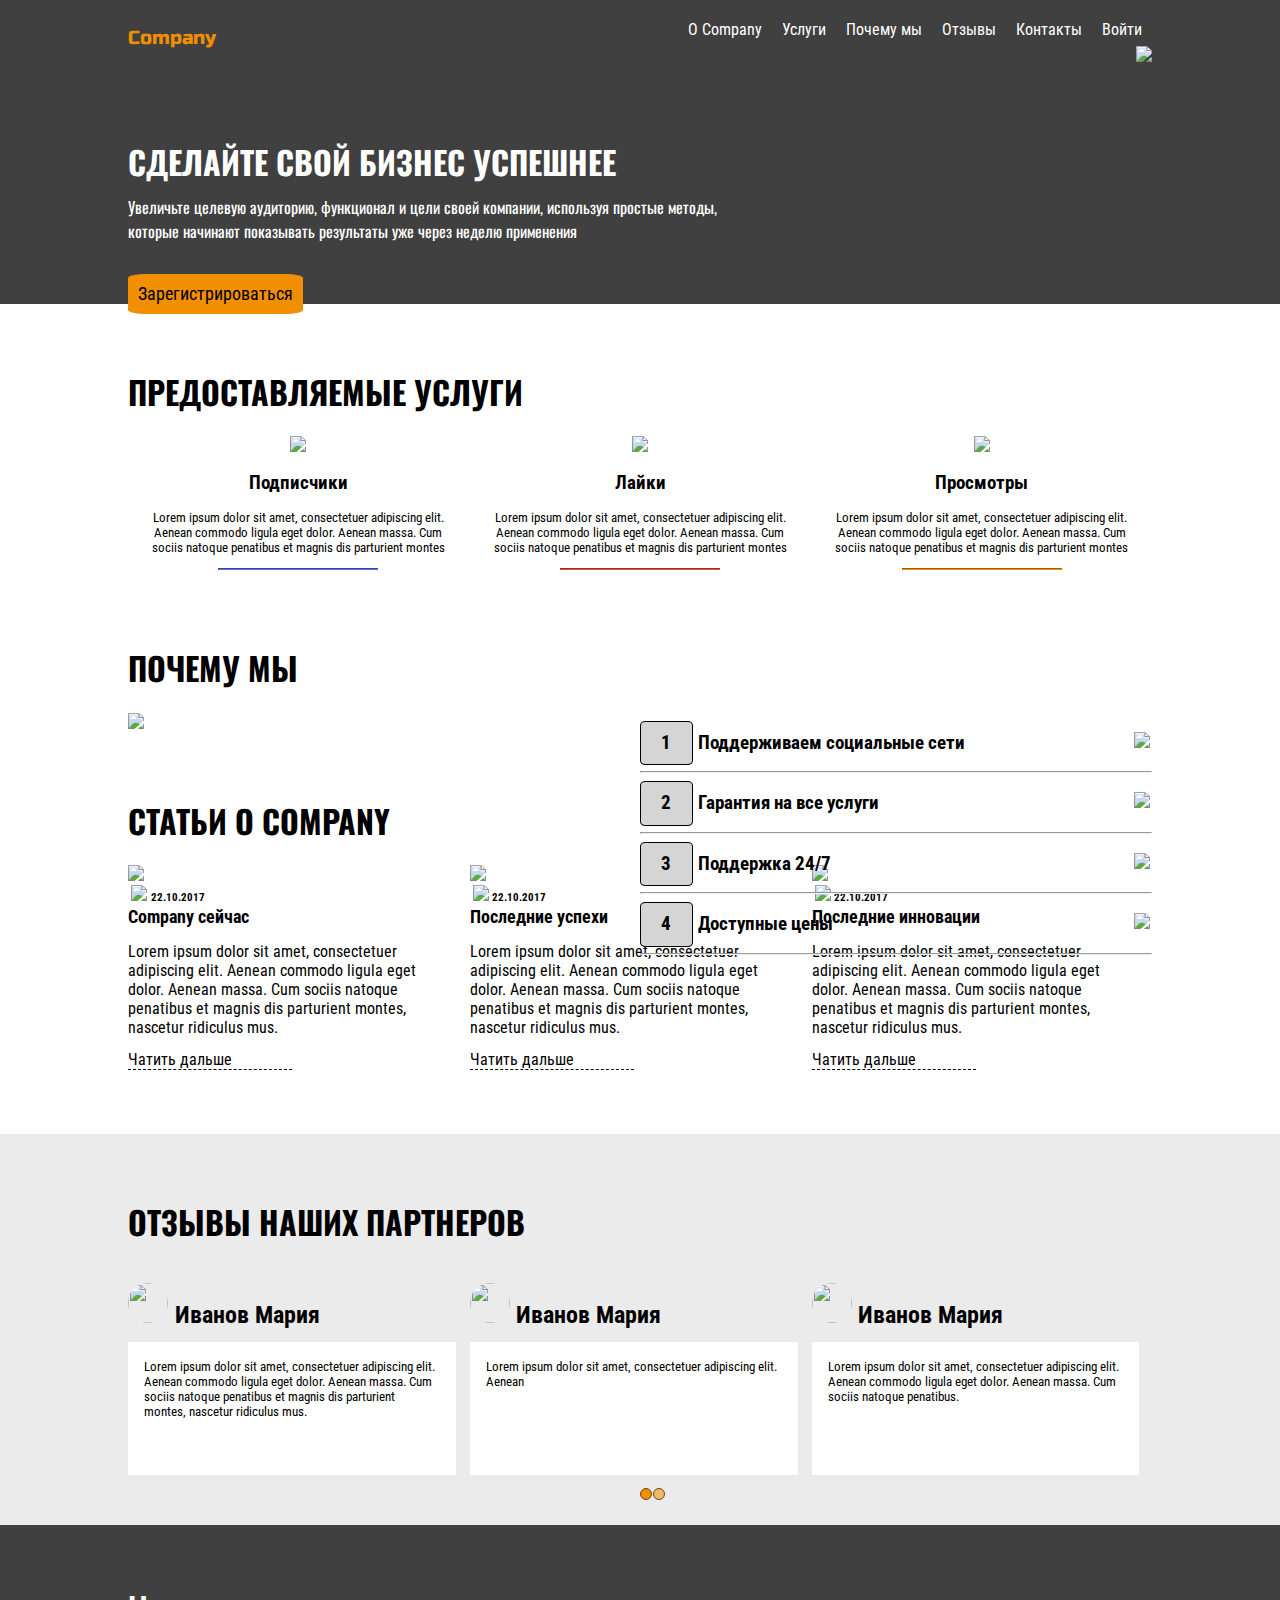
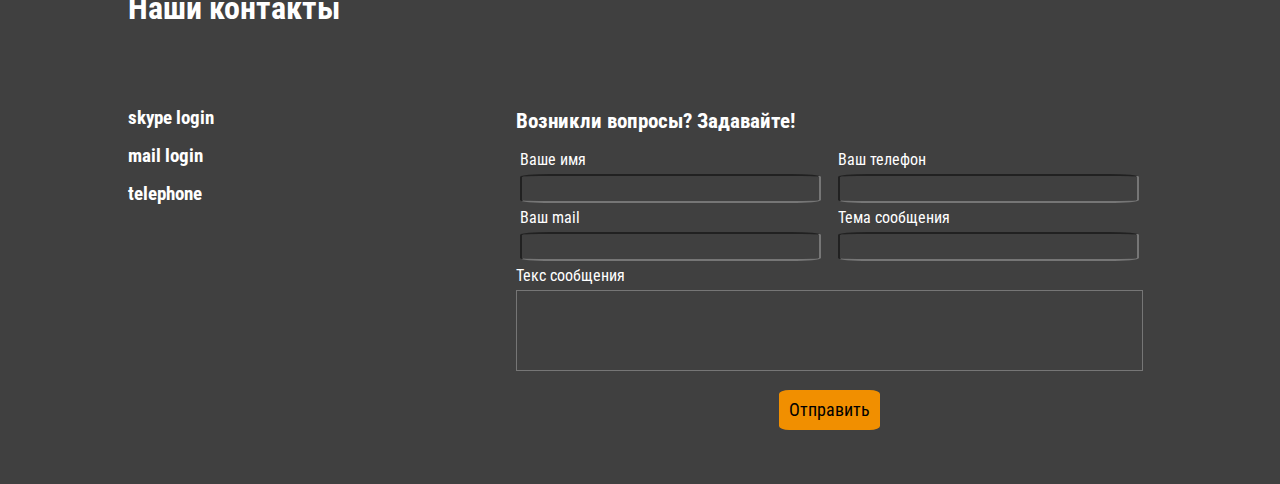
==== landing/index.html @ 3a5ee730 "footer feedback form added to landing page" ====
<!DOCTYPE html>
<head>
	<title>Landing Page</title>
	<meta charset="UTF-8">
	<meta http-equiv="X-UA-Compatible" content="IE=edge">
	<meta name="viewport" content="width=device-width, initial-scale=1">
	
	<script src ="https://code.jquery.com/jquery-2.2.2.min.js"></script>
	<script src ="script.js"></script>
	<link href="https://fonts.googleapis.com/css?family=Oswald|Roboto+Condensed|Russo+One" rel="stylesheet">
	<link href="style.css" type="text/css" rel="stylesheet">

</head>
<body>

	<header>
		<div class = "menu">
			<a href = "#">Войти</a>
			<a href = "#contacts">Контакты</a>
			<a href = "#reviews">Отзывы</a>
			<a href = "#why-us">Почему мы</a>
			<a href = "#service">Услуги</a>
			<a href = "#about">О Company</a>
		</div>
		<div  class = "header">
			<div class = "logo">Company</div>
			<div class = "description">
				<h1>Сделайте свой бизнес успешнее</h1>
				<p>
				Увеличьте целевую аудиторию, функционал и цели своей компании, используя простые методы, которые начинают показывать результаты уже через неделю применения
				</p>
				<a href = "" class = "button">Зарегистрироваться</a>
			</div>
			<img class = "phone" src = "asset/iPhone.png">
		</div>
	</header>
	<section id = "service">
		<h1>Предоставляемые услуги</h1>
		<div class = "services">
			<div class = "service service-1">
				<img src = "asset/users.png"/>
				<h2>Подписчики</h2>
				<p>Lorem ipsum dolor sit amet, consectetuer adipiscing elit. Aenean commodo ligula eget dolor. Aenean massa. Cum sociis natoque penatibus et magnis dis parturient montes</p>
				<hr>
			</div>
			<div class = "service service-2">
				<img src = "asset/likes.png"/>
				<h2>Лайки</h2>
				<p>Lorem ipsum dolor sit amet, consectetuer adipiscing elit. Aenean commodo ligula eget dolor. Aenean massa. Cum sociis natoque penatibus et magnis dis parturient montes</p>
				<hr>
			</div>
			<div class = "service service-3">
				<img src = "asset/eyes.png"/>
				<h2>Просмотры</h2>
				<p>Lorem ipsum dolor sit amet, consectetuer adipiscing elit. Aenean commodo ligula eget dolor. Aenean massa. Cum sociis natoque penatibus et magnis dis parturient montes</p>
				<hr>
			</div>
		</div>
	</section>
	<section id = "why-us">
		<h1>Почему мы</h1>
		<div class = "why-us">
			<img class = "phones" src = "asset/iphones.png" />
			<div class = "reasons">
				<div class = "reason reason-1">
					<h2> <span class = "number">1</span><span class = "title">Поддерживаем социальные сети</span><img src = "asset/arrow.png"/></h2>
					
					<p>Lorem ipsum dolor sit amet, consectetuer adipiscing elit. Aenean commodo ligula eget dolor. Aenean massa. Cum sociis natoque penatibus et magnis dis parturient montes, nascetur ridiculus mus.</p>
					<hr>
				</div>
				<div class = "reason reason-2">
					<h2> <span class = "number">2</span><span class = "title">Гарантия на все услуги</span><img src = "asset/arrow.png"/></h2>
					
					<p>Lorem ipsum dolor sit amet, consectetuer adipiscing elit. Aenean commodo ligula eget dolor. Aenean massa. Cum sociis natoque penatibus et magnis dis parturient montes, nascetur ridiculus mus.</p>
					<hr>
				</div>
				<div class = "reason reason-3">
					<h2> <span class = "number">3</span><span class = "title">Поддержка 24/7</span><img src = "asset/arrow.png"/></h2>
					
					<p>Lorem ipsum dolor sit amet, consectetuer adipiscing elit. Aenean commodo ligula eget dolor. Aenean massa. Cum sociis natoque penatibus et magnis dis parturient montes, nascetur ridiculus mus.</p>
					<hr>
				</div>
				<div class = "reason reason-4">
					<h2> <span class = "number">4</span><span class = "title">Доступные цены</span><img src = "asset/arrow.png"/></h2>
					
					<p>Lorem ipsum dolor sit amet, consectetuer adipiscing elit. Aenean commodo ligula eget dolor. Aenean massa. Cum sociis natoque penatibus et magnis dis parturient montes, nascetur ridiculus mus.</p>
					<hr>
				</div>
			</div>
		</div>
	</section>
	<section id = "about">
		<h1>Статьи о Company</h1>
		<div class = "articles">
			<div class = "article article-1">
				<img src = "asset/article-1.jpg"></img>
				<h5><img src = "asset/clock.png" />22.10.2017</h5>
				<h2>Company сейчас</h2>
				<p>Lorem ipsum dolor sit amet, consectetuer adipiscing elit. Aenean commodo ligula eget dolor. Aenean massa. Cum sociis natoque penatibus et magnis dis parturient montes, nascetur ridiculus mus.</p>
				<a href = "#">Чатить дальше</a>
			</div>
			<div class = "article article-2">
				<img src = "asset/article-1.jpg"></img>
				<h5><img src = "asset/clock.png" />22.10.2017</h5>
				<h2>Последние успехи</h2>
				<p>Lorem ipsum dolor sit amet, consectetuer adipiscing elit. Aenean commodo ligula eget dolor. Aenean massa. Cum sociis natoque penatibus et magnis dis parturient montes, nascetur ridiculus mus.</p>
				<a href = "#">Чатить дальше</a>
			</div>
			<div class = "article article-3">
				<img src = "asset/article-1.jpg"></img>
				<h5><img src = "asset/clock.png" />22.10.2017</h5>
				<h2>Последние инновации</h2>
				<p>Lorem ipsum dolor sit amet, consectetuer adipiscing elit. Aenean commodo ligula eget dolor. Aenean massa. Cum sociis natoque penatibus et magnis dis parturient montes, nascetur ridiculus mus.</p>
				<a href = "#">Чатить дальше</a>
			</div>
		</div>
	</section>
	<section id = "reviews">
		<h1>Отзывы наших партнеров</h1>
		<div class = "reviews">
			<div class = "review review-1">
				<h2><img src = "asset/reviewer-1.jpg"/>Иванов Мария</h2>
				<p>Lorem ipsum dolor sit amet, consectetuer adipiscing elit. Aenean commodo ligula eget dolor. Aenean massa. Cum sociis natoque penatibus et magnis dis parturient montes, nascetur ridiculus mus.</p>
			</div>
			<div class = "review review-2">
				<h2><img src = "asset/reviewer-2.jpg"/>Иванов Мария</h2>
				<p>Lorem ipsum dolor sit amet, consectetuer adipiscing elit. Aenean </p>
			</div>
			<div class = "review review-3">
				<h2><img src = "asset/reviewer-3.jpg"/>Иванов Мария</h2>
				<p>Lorem ipsum dolor sit amet, consectetuer adipiscing elit. Aenean commodo ligula eget dolor. Aenean massa. Cum sociis natoque penatibus.</p>
			</div>
		</div>
		<div class = "nav">
			<div class = "dot dot-1"></div>
			<div class = "dot dot-2"></div>
		</div>
	</section>
	<footer>
		<div class = "footer">
			<h1>Наши контакты</h1>
			<div id = "contacts">
				<div class = "contacts">
					<div class = "contact skype">
						<img></img>
						<h2>skype login</h2>
					</div>
					<div class = "contact mail">
						<img></img>
						<h2>mail login</h2>
					</div>
					<div class = "contact telephone">
						<img></img>
						<h2>telephone</h2>
					</div>
				</div>
			</div>
			<div class = "feedback">
				<h2>Возникли вопросы? Задавайте!</h2>
				<form>
					<div class = "name">
						<label>Ваше имя</label>
						<input type = "text" name = "Name"></input>
					</div>
					<div class = "telephone">
						<label>Ваш телефон</label>
						<input type = "telephone" name = "telephone"></input>
					</div>
					<div class = "mail">
						<label>Ваш mail</label>
						<input type = "e-mail" name = "mail"></input>
					</div>
					<div class = "topic">
						<label>Тема сообщения</label>
						<input type = "text" name = "topic"></input>
					</div>
					<div class = "message">
						<label>Текс сообщения</label>
						<textarea rows = 5 name = "message"></textarea>
					</div>
					<a href = "" class = "button">Отправить</a>
				</form>
			</div>
		</div>
	</footer>
</body>
---- landing/style.css ----
html, body {
	margin: 0;
	padding: 0;
	height: 100%;
	width: 100%;
	font-family: 'Roboto Condensed', sans-serif;
}
header {
	width: 100%;
	margin: 0;
	padding: 0;
	background: url('asset/banner.jpg') no-repeat 50% 50%;
	background-size: cover;
	position: relative;
}
header .menu {
	position: absolute;
	top: 0;
	width: 60%;
	right: 10%;
	display: block;
}
header .menu a {
	display: inline-block;
	padding: 20px 10px;
	vertical-align: middle;
	font-size: 100%;
	color: #ffffff;
	float: right;
	text-decoration: none;
}
header .header {
	width: 100%;
	height: 100%;
	margin: 0;
	padding: 0;
	background: rgba(0, 0, 0, 0.75);
}
header .logo {
	margin: 0;
	padding: 2% 10%;
	font-family: 'Russo One', sans-serif;
	font-size: 120%;
	color: #f18f00;
}
header .description {
	padding: 0;
	margin: 5% 10%;
}
header .description h1 {
	margin: 0;
	width: 60%;
	font-size: 200%;
	font-family: 'Oswald', sans-serif;
	color: #ffffff;
	text-transform: uppercase;
}
header .description p{
	font-size: 100%;
	width: 60%;
	margin:0;
	margin-bottom: 2%;
	padding-top: 10px;
	padding-bottom: 20px;
	font-family: 'Oswald', sans-serif;
	color: #ffffff;
}
header .button {
	padding: 10px;
	background: #f18f00;
	font-size: 110%;
	border-radius: 10%;
	text-decoration: none;
	color: #000000;
}
header .header .phone {
	height: 110%;
	width: auto;
	right: 10%;
	top: 15%;
	position: absolute;
}

#service {
	margin: 5% 10%;
}
#service h1 {
	font-size: 200%;
	font-family: 'Oswald', sans-serif;
	text-transform: uppercase;
}
#service .services {
	display: block;
	text-align: center;
}
.services .service {
	width: 31%;
	display: inline-block;
	margin-right: 2%;
	font-size: 80%;
	
}
.services .service:last-child {
	margin-right: 0;
}
.service-1 hr {
	border-color: #5771e9;
	width: 50%;
}
.service-2 hr {
	border-color: #e74c3c;
	width: 50%;
}
.service-3 hr {
	border-color: #f18f00;
	width: 50%;
}

#why-us {
	margin: 0% 10%;
	width: 80%;
	position: relative;
}
.why-us {
	position: relative;
	width: 100%;
}
#why-us h1 {
	font-size: 200%;
	font-family: 'Oswald', sans-serif;
	text-transform: uppercase;
}
.why-us .phones {
	width: 40%;
	height: auto;
}
.why-us .phones img {
	height: 100%;
	width: auto;
}
.why-us .reasons {
	width: 50%;
	position: absolute;
	top: 0;
	right: 0%;
}
.reasons .reason {
	display: block;
}
.reason h2 {
	position: relative;
	font-size: 130%;
}
.reason h2 img {
	height: 20pt;
	width: auto;
	position: absolute;
	top: 0;
	right: 0;
	vertical-align: middle;
	padding: 2px;
}
.reason h2 img:hover {
	border: 1px solid;
	border-radius: 10%;
	top: -1px;
	right: -1px;
}
.reason p {
	font-size: 100%;
	display: none;
	font-size: 100%;
}
.number{
	margin: 0;
	margin-right: 5px;
	padding: 2% 4%;
	font-size: 90%;
	border: 1px solid;
	border-radius: 10%;
	background: rgba(154, 154, 154, 0.42);
}
.title {
	font-size: 90%;
	margin: 0;
	padding: 0;
}
#about {
	margin: 5% 10%;
	width: 80%;
}
#about h1 {
	font-size: 200%;
	font-family: 'Oswald', sans-serif;
	text-transform: uppercase;
}
#about .articles {
	width: 100%;
	display: block;
	margin: 0;
}
.articles .article {
	width: 32%;
	margin-top: 0%;
	margin-right: 1%;
	display: inline-block;
}
.articles .article h2{
	font-size: 110%;
	margin-top: 1%;
}
.articles .article h5{
	font-size: 70%;
	margin: 0;
}
.articles .article p{
	margin: 0;
	margin-top: 2%;
}
.articles .article a{
	margin-top: 4%;
	display: block;
	text-decoration: none;
	color: #000000;
	border-bottom: 1px dashed;
	width: 50%;
}
.articles .article h5 img {
	height: 10px;
	width: auto;
	margin: auto 1%;
}
.articles .article img {
	width: 100%;
	height: auto;
}
.articles .article:last-child {
	margin-right: 0;
}


#reviews {
	width: 100%;
	background: rgba(134, 134, 134, 0.17);
	padding-top: 5%;
}
#reviews h1 {
	margin: 0% 10%;
	font-size: 200%;
	font-family: 'Oswald', sans-serif;
	text-transform: uppercase;
	
}
#reviews .reviews {
	width: 80%;
	margin: 3% 10%;
	margin-bottom: 0;
	display: block;
}
.reviews .review {
	width: 32%;
	margin-right: 1%;
	display: inline-block;
	vertical-align: top;
}
.reviews .review:last-child {
	margin-right: 0;
}
.review h2 {
	margin: 0;
}
.review h2 img {
	width: 40px;
	height: 40px;
	font-size: 90%;
	border-radius: 50%;
	margin-right: 2%;
}
.reviews .review p {
	background: #ffffff;
	padding: 5%;
	font-size: 80%;
	min-height: 100px;
}
#reviews .nav {
	margin: 0 40%;
	float: right;
	width: 10%;
}
#reviews .dot {
	height: 10px;
	width: 10px;
	border: 1px solid #714505;
	border-radius: 50%;
	background: rgba(241, 148, 13, 0.58);
	margin-right: 1%;
	float: left;
	
}
#reviews .dot-1 {
	background: #f18f00;
}
#reviews:after {
	content: '';
	clear: both;
	display: block;
	padding-top: 2%;
}


footer {
	width: 100%;
	background: url('asset/banner.jpg') no-repeat 50% 50%;
	background-size: cover;
	margin: 0;
	color: #ffffff;
	display: block;
}
footer .footer {
	background: rgba(0, 0, 0, 0.75);
	width: 100%;
	margin: 0;
	padding-bottom: 5%;
	
}
footer .footer h1 {
	padding: 5% 0;
	margin: 0 10%;
}
#contacts {
	width: 30%;
	margin-left: 10%;
	font-size: 80%;
	display: inline-block;
	vertical-align: top;
}
.contacts .contact h2{
	margin: 0;
	padding: 0;
}
.footer .feedback {
	margin: 0;
	margin-right: 10%;
	width: 49%;
	display: inline-block;
}
.footer .feedback form {
	width: 100%;
	position: relative;
	text-align: center;
}
.feedback h2 {
	font-size: 130%;
}
.feedback input {
	background: transparent;
	padding: 5px 10px;
	margin: 0;
	margin-top: 5px;
	margin-bottom: 5px;
	border-radius: 10%;
	width: 100%;
	box-sizing: border-box;
	color: #ffffff;
}
.feedback .message {
	width: 100%;
	margin-right: 0;
	background: transparent;
}
.feedback .message textarea{
	width: 100%;
	margin: 0;
	margin-top: 5px;
	margin-bottom: 25px;
	box-sizing: border-box;
	background: transparent;
	resize: none;
}
.feedback div {
	display: inline-block;
	width: 48%;
	margin-right: 2%;
	text-align: left;
}
.feedback div:nth-child(2n) {
	margin-right: 0;
	
}
.feedback form .button {
	padding: 10px;
	background: #f18f00;
	font-size: 110%;
	border-radius: 10%;
	text-decoration: none;
	color: #000000;
}
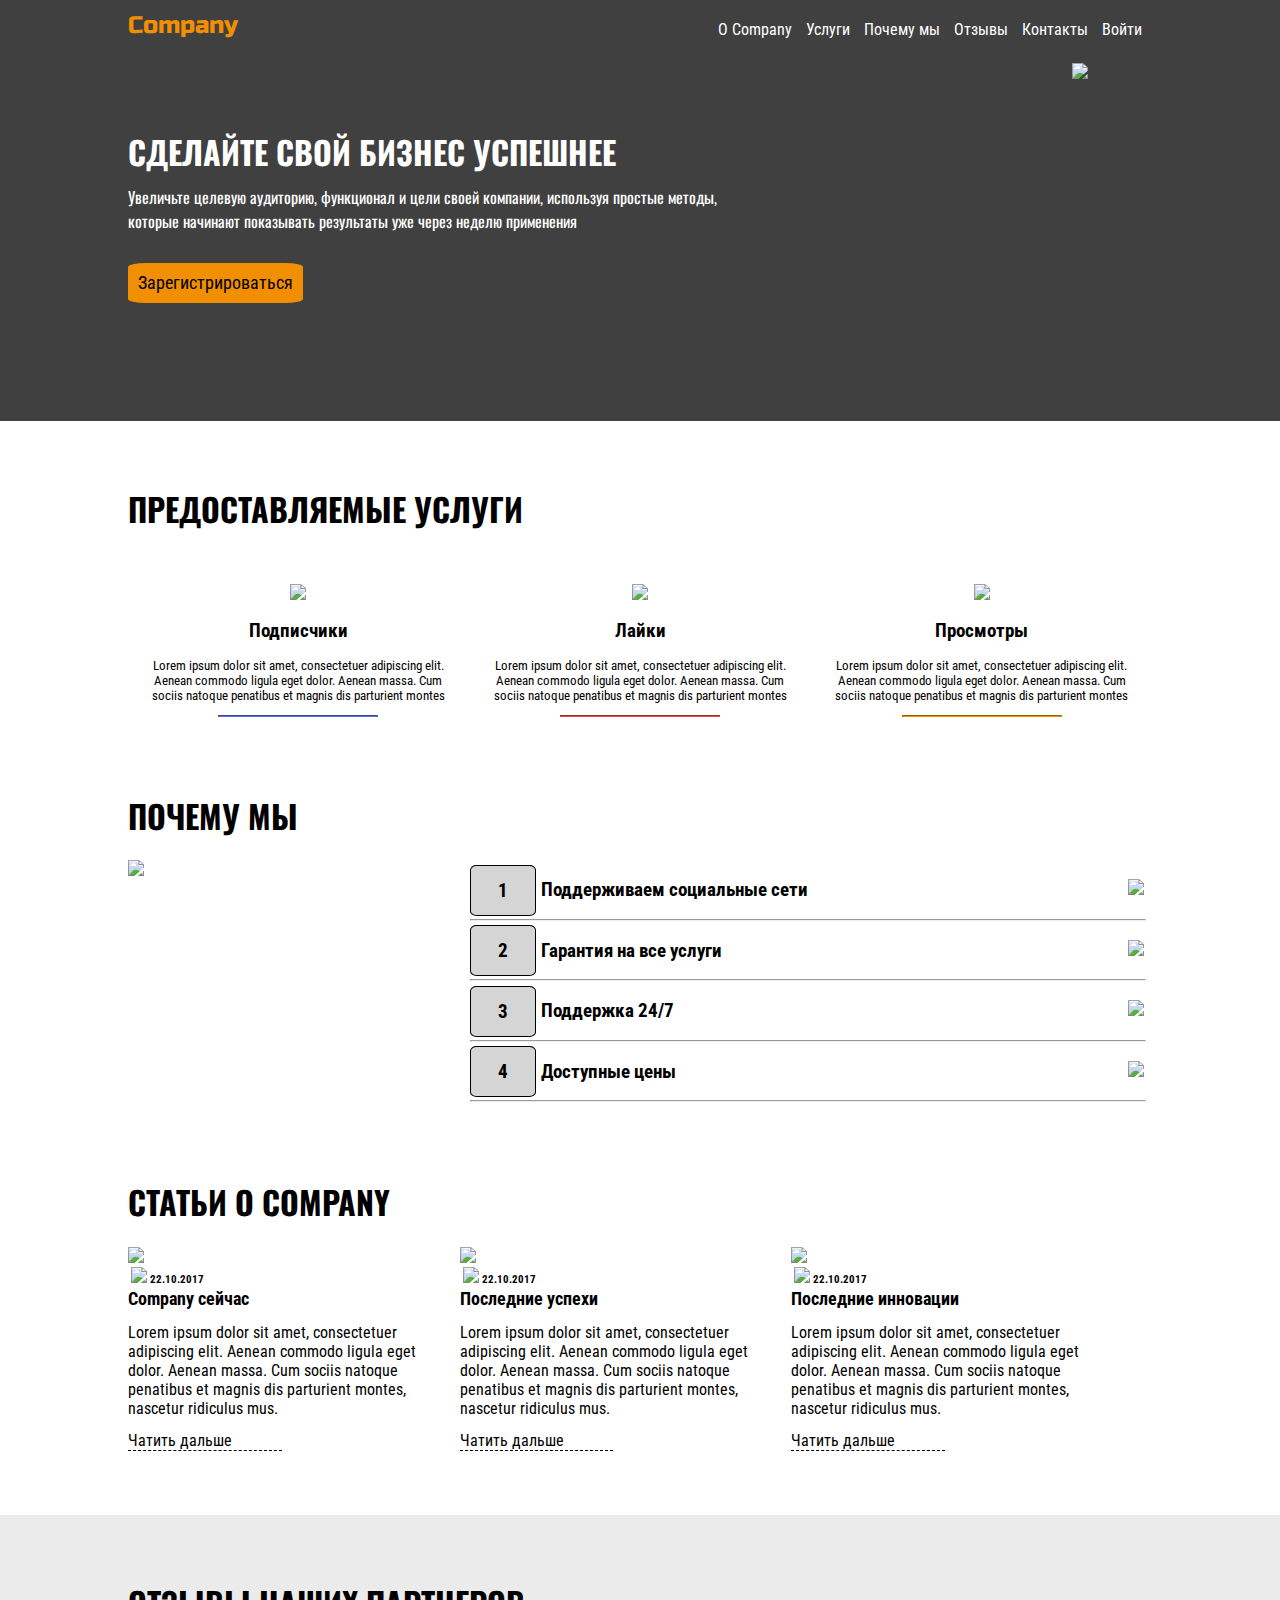
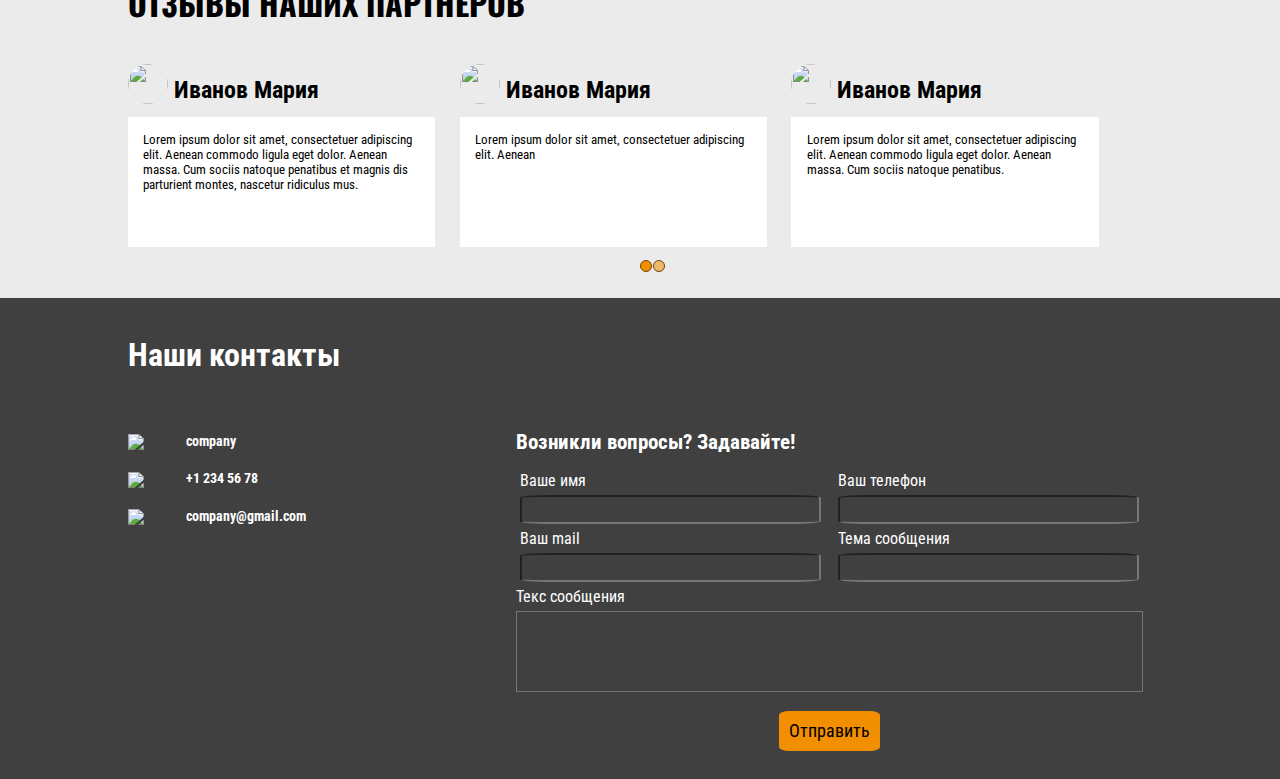
==== commit 578a30d4: "more responsive element" ====
--- a/landing/index.html
+++ b/landing/index.html
@@ -5,7 +5,12 @@
 	<meta http-equiv="X-UA-Compatible" content="IE=edge">
 	<meta name="viewport" content="width=device-width, initial-scale=1">
 	
-	<script src ="https://code.jquery.com/jquery-2.2.2.min.js"></script>
+	<!--<script src ="jquery-ui-1.12.1.custom/jquery-ui.min.js"></script>-->
+	<!--<script src ="https://code.jquery.com/jquery-2.2.2.min.js"></script>-->
+	
+	  <script src="https://code.jquery.com/jquery-1.12.4.js"></script>
+  <script src="https://code.jquery.com/ui/1.12.1/jquery-ui.js"></script>
+  
 	<script src ="script.js"></script>
 	<link href="https://fonts.googleapis.com/css?family=Oswald|Roboto+Condensed|Russo+One" rel="stylesheet">
 	<link href="style.css" type="text/css" rel="stylesheet">
@@ -15,15 +20,21 @@
 
 	<header>
 		<div class = "menu">
-			<a href = "#">Войти</a>
-			<a href = "#contacts">Контакты</a>
-			<a href = "#reviews">Отзывы</a>
-			<a href = "#why-us">Почему мы</a>
-			<a href = "#service">Услуги</a>
+			
+			<div><img class = "toggle" src = "asset/menu.png"/></div>
+			<div class = "logo-div"><a href = "/" id = "logo">Company</a></div>	
+			<div class = "links">
 			<a href = "#about">О Company</a>
+				<a href = "#service">Услуги</a>
+				<a href = "#why-us">Почему мы</a>
+				<a href = "#reviews">Отзывы</a>
+				<a href = "#contacts">Контакты</a>
+				<a href = "#">Войти</a>
+				
+			</div>
 		</div>
 		<div  class = "header">
-			<div class = "logo">Company</div>
+			
 			<div class = "description">
 				<h1>Сделайте свой бизнес успешнее</h1>
 				<p>
@@ -130,6 +141,18 @@
 				<h2><img src = "asset/reviewer-3.jpg"/>Иванов Мария</h2>
 				<p>Lorem ipsum dolor sit amet, consectetuer adipiscing elit. Aenean commodo ligula eget dolor. Aenean massa. Cum sociis natoque penatibus.</p>
 			</div>
+			<div class = "review review-4">
+				<h2><img src = "asset/reviewer-3.jpg"/>Иванов Мария</h2>
+				<p>Lorem ipsum dolor sit amet, consectetuer adipiscing elit. Aenean commodo ligula eget dolor. Aenean massa. Cum sociis natoque penatibus.</p>
+			</div>
+			<div class = "review review-5">
+				<h2><img src = "asset/reviewer-3.jpg"/>Иванов Мария</h2>
+				<p>Lorem ipsum dolor sit amet, consectetuer adipiscing elit. Aenean commodo ligula eget dolor. Aenean massa. Cum sociis natoque penatibus.</p>
+			</div>
+			<div class = "review review-6">
+				<h2><img src = "asset/reviewer-3.jpg"/>Иванов Мария</h2>
+				<p>Lorem ipsum dolor sit amet, consectetuer adipiscing elit. Aenean commodo ligula eget dolor. Aenean massa. Cum sociis natoque penatibus.</p>
+			</div>
 		</div>
 		<div class = "nav">
 			<div class = "dot dot-1"></div>
@@ -142,16 +165,16 @@
 			<div id = "contacts">
 				<div class = "contacts">
 					<div class = "contact skype">
-						<img></img>
-						<h2>skype login</h2>
+						<img src = "asset/skype.png"></img>
+						<h3>company</h3>
+					</div>
+					<div class = "contact phone">
+						<img src = "asset/phone.png"></img>
+						<h3>+1 234 56 78</h3>
 					</div>
 					<div class = "contact mail">
-						<img></img>
-						<h2>mail login</h2>
-					</div>
-					<div class = "contact telephone">
-						<img></img>
-						<h2>telephone</h2>
+						<img src = "asset/mail.png"></img>
+						<h3>company@gmail.com</h3>
 					</div>
 				</div>
 			</div>
--- a/landing/style.css
+++ b/landing/style.css
@@ -14,34 +14,42 @@
 	position: relative;
 }
 header .menu {
+	margin: 0;
+	width: 80%;
+	left: 10%;
+	right: 10%;
 	position: absolute;
-	top: 0;
-	width: 60%;
-	right: 10%;
-	display: block;
-}
-header .menu a {
-	display: inline-block;
-	padding: 20px 10px;
-	vertical-align: middle;
+	display: block;
+	
+}
+header .menu .toggle {
+	display: none;
+}
+header .menu .links {
+	display: inline-block;
+	float: right;
+}
+header .links a {
 	font-size: 100%;
 	color: #ffffff;
-	float: right;
 	text-decoration: none;
 }
+header .logo-div {
+	display:inline-block;
+	
+}
+#logo {
+	font-family: 'Russo One', sans-serif;
+	font-size: 150%;
+	color: #f18f00;
+	text-decoration: none;
+}
 header .header {
 	width: 100%;
 	height: 100%;
 	margin: 0;
-	padding: 0;
+	padding: 5% 0%;
 	background: rgba(0, 0, 0, 0.75);
-}
-header .logo {
-	margin: 0;
-	padding: 2% 10%;
-	font-family: 'Russo One', sans-serif;
-	font-size: 120%;
-	color: #f18f00;
 }
 header .description {
 	padding: 0;
@@ -74,11 +82,78 @@
 	color: #000000;
 }
 header .header .phone {
-	height: 110%;
+	height: 115%;
 	width: auto;
-	right: 10%;
+	right: 15%;
 	top: 15%;
 	position: absolute;
+}
+
+
+@media (max-width: 768px) {
+	header .menu {
+		width: 100%;
+		left: 0;
+		right: 0;
+		display: block;
+		background: rgba(0, 0, 0, 0.7);
+		overflow: hidden;
+		position: fixed;
+		z-index: 100;
+	}
+	header .menu .links {
+		float: left;
+		width: 100%;
+	}
+	header .links a {
+		width: 100%;
+		margin: 0;
+		padding: 10px;
+		display: none;
+		background: #000000;
+	}
+	#logo {
+		display: block;
+		height: 100%;
+		padding-top: 15%;
+	}
+	header .menu a:hover, header .menu .toggle:hover {
+		background: #232323;
+	}
+	header .header {
+		padding-top: 15%;
+	}
+	header .header .phone {
+		display: none;
+	}
+	header .menu .toggle {
+		display: block;
+		height: 30px;
+		width: auto;
+		padding: 5px;
+		margin: 5px;
+		margin-top: 10px;
+		float: left;
+	}
+	
+	header .header .description h1, header .header .description p {
+		width: 100%;
+	}
+	
+}
+
+@media (min-width: 769px) {
+	header .links a {
+		display: inline-block;
+		padding: 20px 10px;
+		padding-left: 0;
+		vertical-align: middle;
+	}
+	#logo {
+		display: inline-block;
+		padding-top: 10%;
+		padding-bottom: 10%;
+	}
 }
 
 #service {
@@ -92,6 +167,7 @@
 #service .services {
 	display: block;
 	text-align: center;
+	margin-top: 5%;
 }
 .services .service {
 	width: 31%;
@@ -122,7 +198,6 @@
 	position: relative;
 }
 .why-us {
-	position: relative;
 	width: 100%;
 }
 #why-us h1 {
@@ -131,18 +206,19 @@
 	text-transform: uppercase;
 }
 .why-us .phones {
-	width: 40%;
-	height: auto;
+	width: 30%;
+	display: inline-block;
+	vertical-align: top;
 }
 .why-us .phones img {
 	height: 100%;
 	width: auto;
+	
 }
 .why-us .reasons {
-	width: 50%;
-	position: absolute;
-	top: 0;
-	right: 0%;
+	margin-left: 3%;
+	width: 66%;
+	display: inline-block;
 }
 .reasons .reason {
 	display: block;
@@ -185,6 +261,25 @@
 	margin: 0;
 	padding: 0;
 }
+
+@media (max-width: 767px) {
+	.services .service {
+		width: 100%;
+		padding-top: 20px;
+	}
+	.services .service:first-child {
+		padding-top: 0;
+	}
+	
+	.why-us .reasons {
+		position: relative;
+		width: 100%;
+	}
+	.why-us .phones {
+		width: 100%;
+	}
+}
+
 #about {
 	margin: 5% 10%;
 	width: 80%;
@@ -200,9 +295,9 @@
 	margin: 0;
 }
 .articles .article {
-	width: 32%;
+	width: 30%;
 	margin-top: 0%;
-	margin-right: 1%;
+	margin-right: 2%;
 	display: inline-block;
 }
 .articles .article h2{
@@ -243,6 +338,7 @@
 	width: 100%;
 	background: rgba(134, 134, 134, 0.17);
 	padding-top: 5%;
+	overflow: hidden;
 }
 #reviews h1 {
 	margin: 0% 10%;
@@ -256,16 +352,22 @@
 	margin: 3% 10%;
 	margin-bottom: 0;
 	display: block;
+	overflow: hidden;
+	
 }
 .reviews .review {
-	width: 32%;
-	margin-right: 1%;
+	width: 30%;
+	margin-right: 2%;
 	display: inline-block;
 	vertical-align: top;
+	
 }
 .reviews .review:last-child {
 	margin-right: 0;
 }
+#reviews .review-4, #reviews .review-5, #reviews .review-6 {
+	display: none;
+} 
 .review h2 {
 	margin: 0;
 }
@@ -275,6 +377,7 @@
 	font-size: 90%;
 	border-radius: 50%;
 	margin-right: 2%;
+	vertical-align: bottom;
 }
 .reviews .review p {
 	background: #ffffff;
@@ -307,6 +410,22 @@
 	padding-top: 2%;
 }
 
+@media(max-width: 425px) {
+	.articles .article {
+		width: 100%;
+		display: none;
+	}
+	.articles .article:first-child {
+		display: block;
+	}
+	.reviews .review {
+		width: 100%;
+		display: none;
+	}
+	.reviews .review:first-child {
+		display: block;
+	}
+}
 
 footer {
 	width: 100%;
@@ -320,11 +439,11 @@
 	background: rgba(0, 0, 0, 0.75);
 	width: 100%;
 	margin: 0;
-	padding-bottom: 5%;
+	padding-bottom: 3%;
 	
 }
 footer .footer h1 {
-	padding: 5% 0;
+	padding: 3% 0;
 	margin: 0 10%;
 }
 #contacts {
@@ -334,9 +453,22 @@
 	display: inline-block;
 	vertical-align: top;
 }
-.contacts .contact h2{
+.contacts .contact {
+	display: block;
+	margin: 20px;
+	margin-left: 0;
+}
+.contacts .contact img {
+	width: 40px;
+	vertical-align: middle;
+	margin-right: 15px;
+	display: inline-block;
+}
+.contacts .contact h3{
 	margin: 0;
 	padding: 0;
+	font-size: 110%;
+	display: inline-block;
 }
 .footer .feedback {
 	margin: 0;
@@ -395,3 +527,32 @@
 	text-decoration: none;
 	color: #000000;
 }
+@media (max-width: 768px) {
+	
+	
+	.reasons .reason, .reasons .reason h2 span {
+		font-size: 80%;
+	}
+	#contacts {
+		width: 80%;
+	}
+	#contacts .contacts .contact {
+		margin: 0;
+		width: 30%;
+		font-size: 90%;
+		margin: 0%;
+		display: inline-block;
+	}
+	#contacts .contacts .contact:last-child {
+		margin-right: 0;
+	}
+	.contacts .contact img {
+		margin-right: 2px;
+		height: 40px;
+		width: auto;
+	}
+	footer .footer .feedback {
+		width: 80%;
+		margin: 0 10%;
+	}
+}
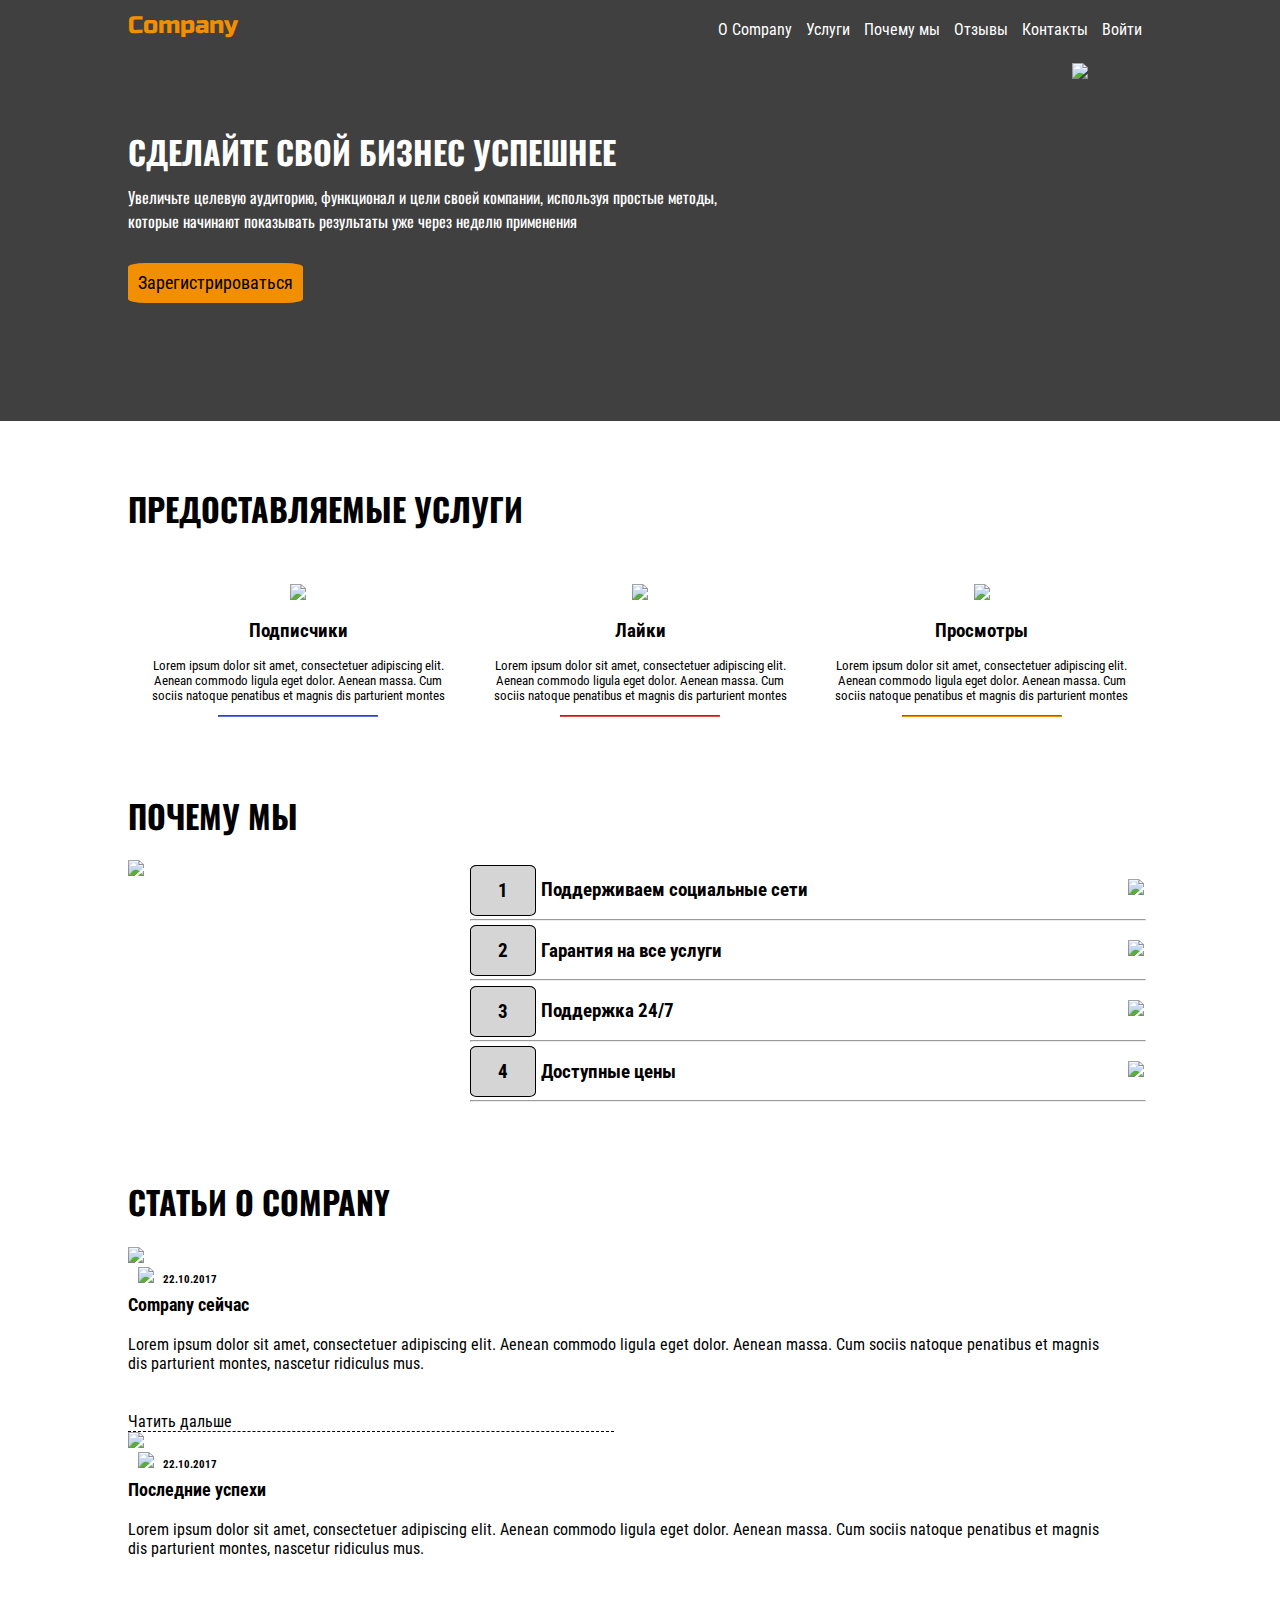
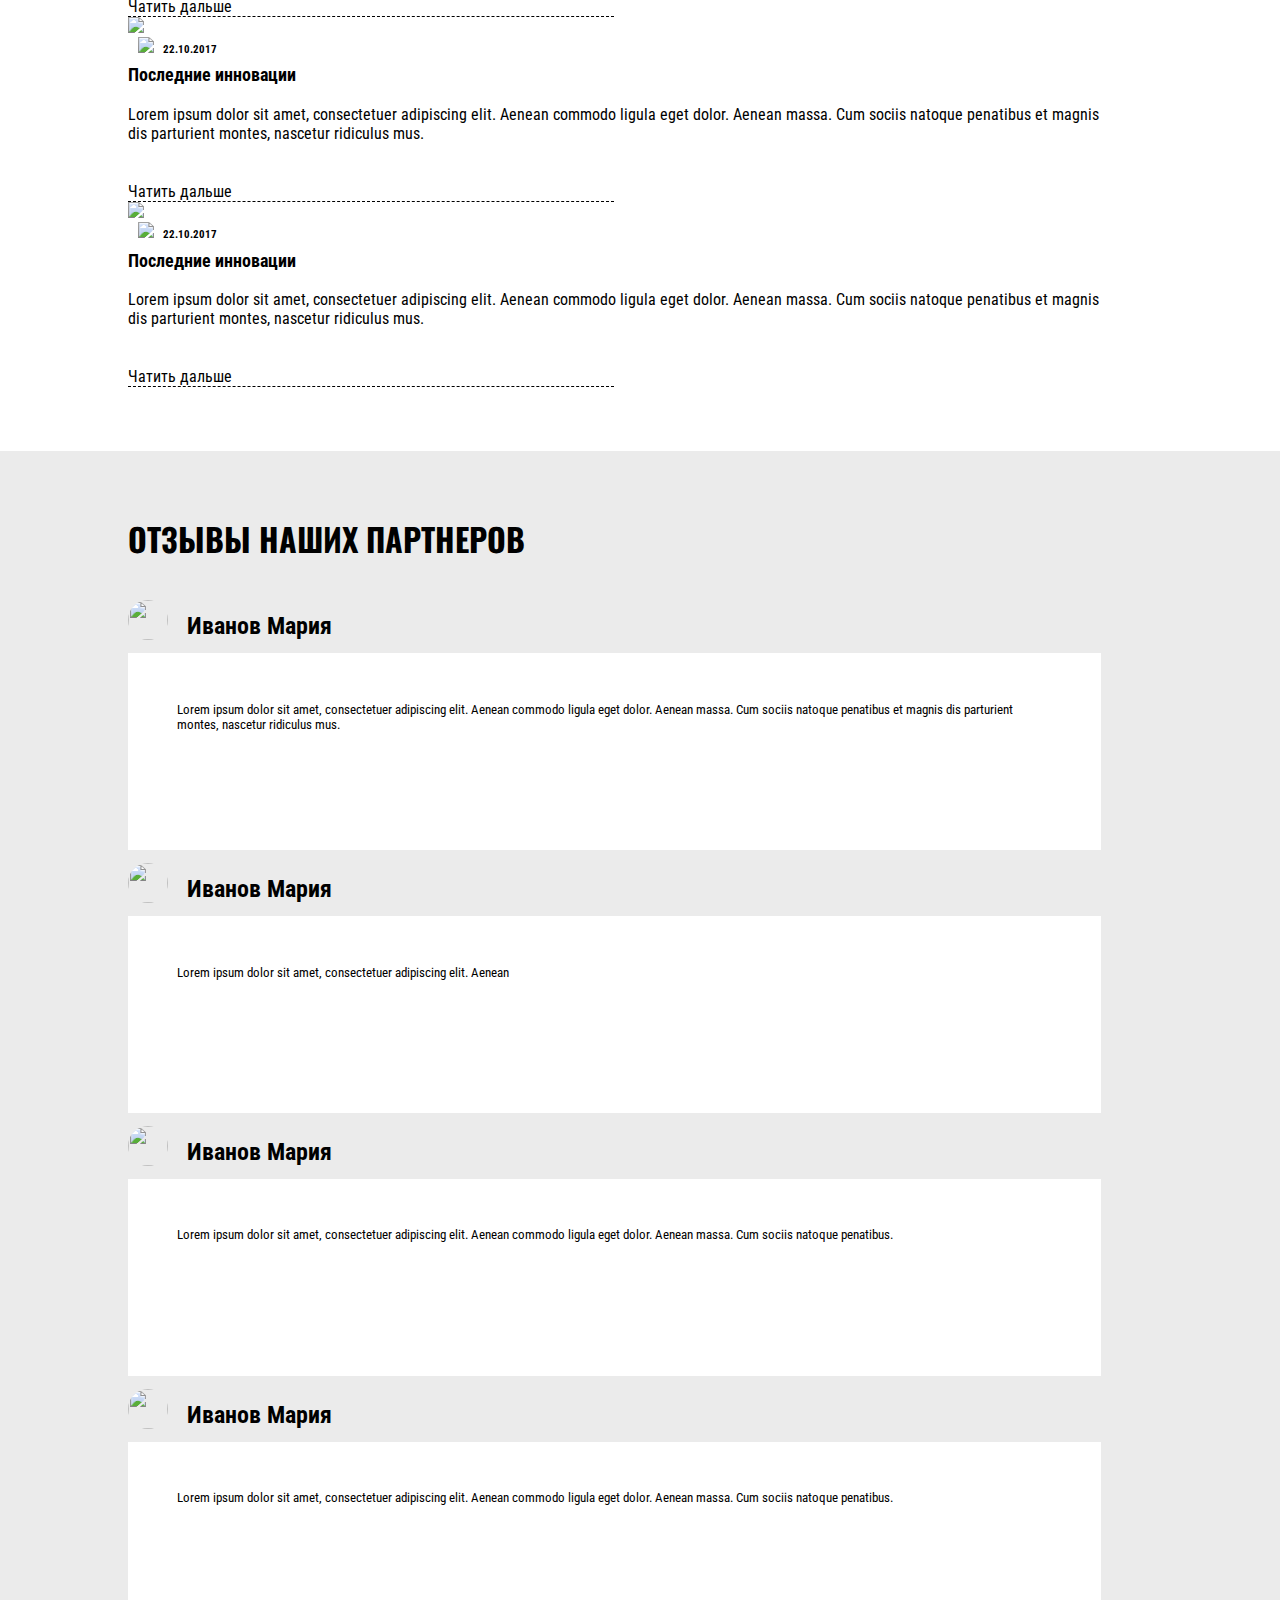
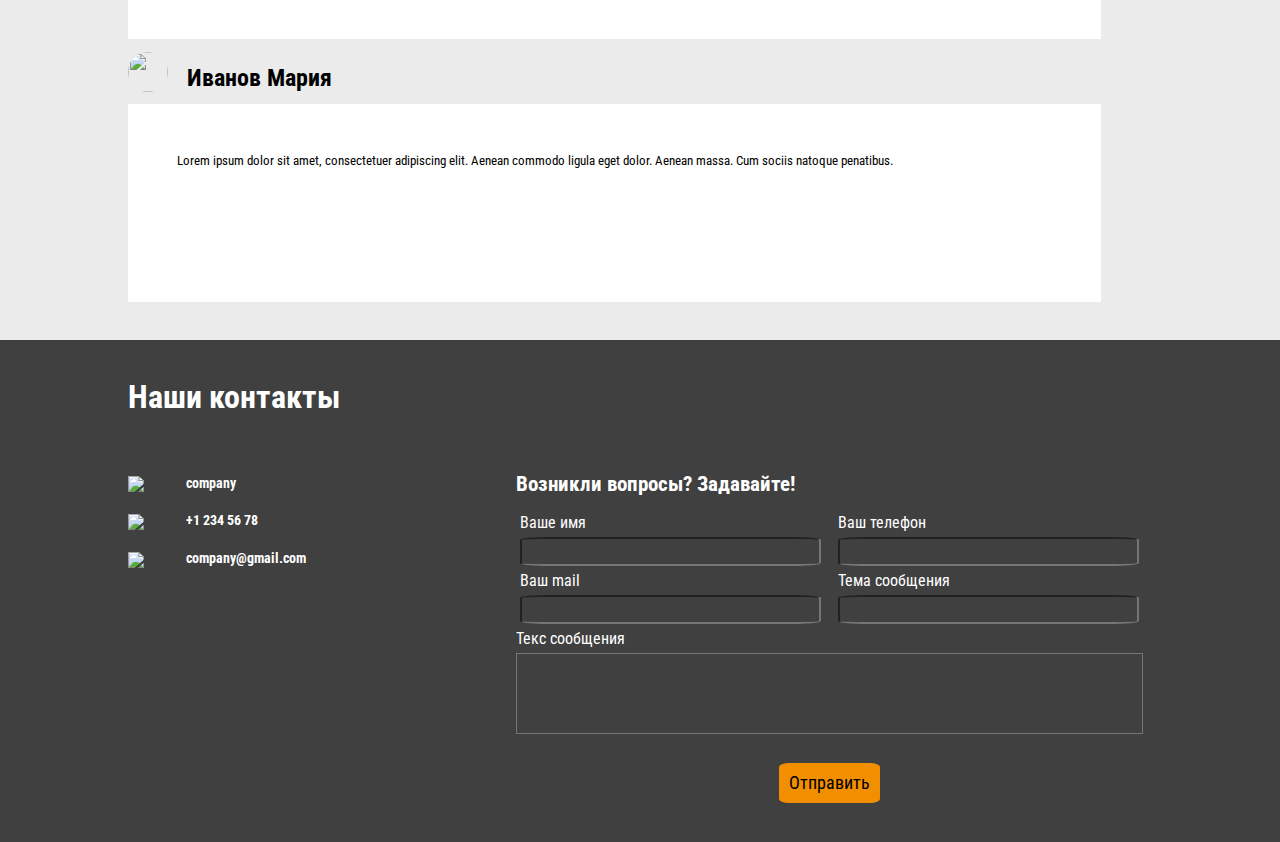
==== commit c7431d6d: "sliders" ====
--- a/landing/index.html
+++ b/landing/index.html
@@ -5,11 +5,15 @@
 	<meta http-equiv="X-UA-Compatible" content="IE=edge">
 	<meta name="viewport" content="width=device-width, initial-scale=1">
 	
-	<!--<script src ="jquery-ui-1.12.1.custom/jquery-ui.min.js"></script>-->
-	<!--<script src ="https://code.jquery.com/jquery-2.2.2.min.js"></script>-->
+	<!--<link rel="stylesheet" href="owlcarousel/src/scss/owl.carousel.css">
+	<link rel="stylesheet" href="owlcarousel/src/scss/owl.theme.default.css">-->
 	
-	  <script src="https://code.jquery.com/jquery-1.12.4.js"></script>
-  <script src="https://code.jquery.com/ui/1.12.1/jquery-ui.js"></script>
+	<link href="assets/css/owl.carousel.css" rel="stylesheet">
+	<link href="assets/css/owl.theme.css" rel="stylesheet">
+	<link href="assets/css/owl.transitions.css" rel="stylesheet">
+	
+	<script src="https://code.jquery.com/jquery-1.12.4.js"></script>
+	<script src="https://code.jquery.com/ui/1.12.1/jquery-ui.js"></script>
   
 	<script src ="script.js"></script>
 	<link href="https://fonts.googleapis.com/css?family=Oswald|Roboto+Condensed|Russo+One" rel="stylesheet">
@@ -22,7 +26,7 @@
 		<div class = "menu">
 			
 			<div><img class = "toggle" src = "asset/menu.png"/></div>
-			<div class = "logo-div"><a href = "/" id = "logo">Company</a></div>	
+			<div class = "logo-div"><a href = "" id = "logo">Company</a></div>	
 			<div class = "links">
 			<a href = "#about">О Company</a>
 				<a href = "#service">Услуги</a>
@@ -124,11 +128,18 @@
 				<p>Lorem ipsum dolor sit amet, consectetuer adipiscing elit. Aenean commodo ligula eget dolor. Aenean massa. Cum sociis natoque penatibus et magnis dis parturient montes, nascetur ridiculus mus.</p>
 				<a href = "#">Чатить дальше</a>
 			</div>
+			<div class = "article article-4">
+				<img src = "asset/article-1.jpg"></img>
+				<h5><img src = "asset/clock.png" />22.10.2017</h5>
+				<h2>Последние инновации</h2>
+				<p>Lorem ipsum dolor sit amet, consectetuer adipiscing elit. Aenean commodo ligula eget dolor. Aenean massa. Cum sociis natoque penatibus et magnis dis parturient montes, nascetur ridiculus mus.</p>
+				<a href = "#">Чатить дальше</a>
+			</div>
 		</div>
 	</section>
 	<section id = "reviews">
 		<h1>Отзывы наших партнеров</h1>
-		<div class = "reviews">
+		<div class = "reviews owl-carousel">
 			<div class = "review review-1">
 				<h2><img src = "asset/reviewer-1.jpg"/>Иванов Мария</h2>
 				<p>Lorem ipsum dolor sit amet, consectetuer adipiscing elit. Aenean commodo ligula eget dolor. Aenean massa. Cum sociis natoque penatibus et magnis dis parturient montes, nascetur ridiculus mus.</p>
@@ -142,21 +153,13 @@
 				<p>Lorem ipsum dolor sit amet, consectetuer adipiscing elit. Aenean commodo ligula eget dolor. Aenean massa. Cum sociis natoque penatibus.</p>
 			</div>
 			<div class = "review review-4">
-				<h2><img src = "asset/reviewer-3.jpg"/>Иванов Мария</h2>
+				<h2><img src = "asset/reviewer-4.jpg"/>Иванов Мария</h2>
 				<p>Lorem ipsum dolor sit amet, consectetuer adipiscing elit. Aenean commodo ligula eget dolor. Aenean massa. Cum sociis natoque penatibus.</p>
 			</div>
 			<div class = "review review-5">
-				<h2><img src = "asset/reviewer-3.jpg"/>Иванов Мария</h2>
+				<h2><img src = "asset/reviewer-5.jpg"/>Иванов Мария</h2>
 				<p>Lorem ipsum dolor sit amet, consectetuer adipiscing elit. Aenean commodo ligula eget dolor. Aenean massa. Cum sociis natoque penatibus.</p>
 			</div>
-			<div class = "review review-6">
-				<h2><img src = "asset/reviewer-3.jpg"/>Иванов Мария</h2>
-				<p>Lorem ipsum dolor sit amet, consectetuer adipiscing elit. Aenean commodo ligula eget dolor. Aenean massa. Cum sociis natoque penatibus.</p>
-			</div>
-		</div>
-		<div class = "nav">
-			<div class = "dot dot-1"></div>
-			<div class = "dot dot-2"></div>
 		</div>
 	</section>
 	<footer>
@@ -205,5 +208,6 @@
 				</form>
 			</div>
 		</div>
+		<script src="owlcarousel/src/js/owl.carousel.min.js"></script>
 	</footer>
 </body>
--- a/landing/style.css
+++ b/landing/style.css
@@ -4,6 +4,7 @@
 	height: 100%;
 	width: 100%;
 	font-family: 'Roboto Condensed', sans-serif;
+	touch-action: manipulation;
 }
 header {
 	width: 100%;
@@ -33,6 +34,9 @@
 	font-size: 100%;
 	color: #ffffff;
 	text-decoration: none;
+}
+header .links a:hover {
+	color: #ff9800;
 }
 header .logo-div {
 	display:inline-block;
@@ -81,6 +85,9 @@
 	text-decoration: none;
 	color: #000000;
 }
+header .button:hover {
+	background: #ffc107;
+}
 header .header .phone {
 	height: 115%;
 	width: auto;
@@ -289,16 +296,16 @@
 	font-family: 'Oswald', sans-serif;
 	text-transform: uppercase;
 }
+
 #about .articles {
 	width: 100%;
 	display: block;
-	margin: 0;
+	margin: 0 auto;
 }
 .articles .article {
-	width: 30%;
+	width: 95%;
 	margin-top: 0%;
-	margin-right: 2%;
-	display: inline-block;
+	margin-right: 5%;
 }
 .articles .article h2{
 	font-size: 110%;
@@ -356,8 +363,8 @@
 	
 }
 .reviews .review {
-	width: 30%;
-	margin-right: 2%;
+	width: 95%;
+	margin-right: 5%;
 	display: inline-block;
 	vertical-align: top;
 	
@@ -365,9 +372,6 @@
 .reviews .review:last-child {
 	margin-right: 0;
 }
-#reviews .review-4, #reviews .review-5, #reviews .review-6 {
-	display: none;
-} 
 .review h2 {
 	margin: 0;
 }
@@ -385,24 +389,7 @@
 	font-size: 80%;
 	min-height: 100px;
 }
-#reviews .nav {
-	margin: 0 40%;
-	float: right;
-	width: 10%;
-}
-#reviews .dot {
-	height: 10px;
-	width: 10px;
-	border: 1px solid #714505;
-	border-radius: 50%;
-	background: rgba(241, 148, 13, 0.58);
-	margin-right: 1%;
-	float: left;
-	
-}
-#reviews .dot-1 {
-	background: #f18f00;
-}
+
 #reviews:after {
 	content: '';
 	clear: both;
@@ -410,22 +397,6 @@
 	padding-top: 2%;
 }
 
-@media(max-width: 425px) {
-	.articles .article {
-		width: 100%;
-		display: none;
-	}
-	.articles .article:first-child {
-		display: block;
-	}
-	.reviews .review {
-		width: 100%;
-		display: none;
-	}
-	.reviews .review:first-child {
-		display: block;
-	}
-}
 
 footer {
 	width: 100%;
@@ -526,6 +497,10 @@
 	border-radius: 10%;
 	text-decoration: none;
 	color: #000000;
+	display: inline-block;
+}
+.feedback form .button:hover {
+	background: #ffc107;
 }
 @media (max-width: 768px) {
 	
@@ -538,9 +513,9 @@
 	}
 	#contacts .contacts .contact {
 		margin: 0;
-		width: 30%;
+		width: 80%;
 		font-size: 90%;
-		margin: 0%;
+		margin-bottom: 10px;
 		display: inline-block;
 	}
 	#contacts .contacts .contact:last-child {
